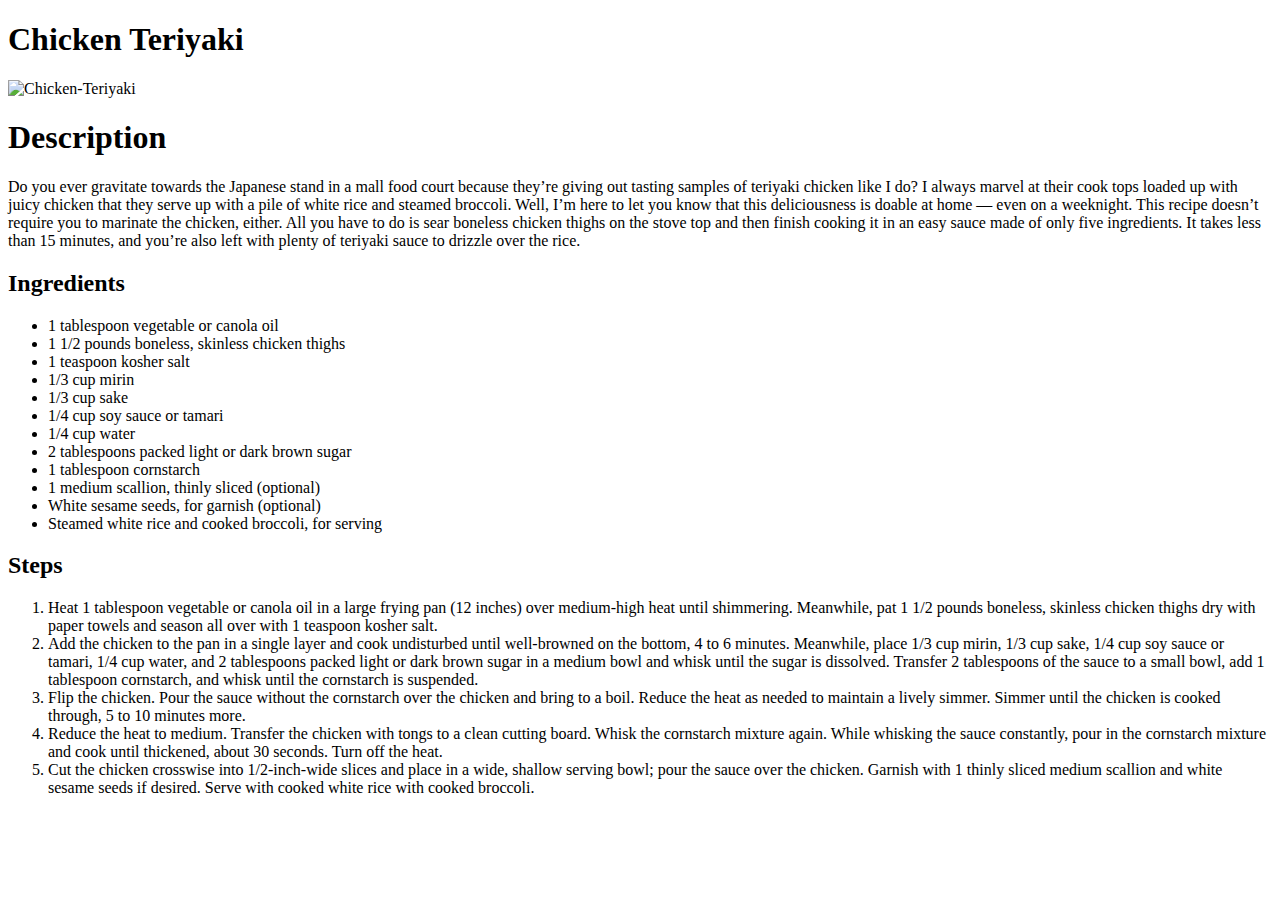
==== recipes/chicken-teriyaki.html @ aab975a1 "Recipes page completed" ====
<!DOCTYPE html>
<html lang="en">
<head>
    <meta charset="UTF-8">
    <meta name="viewport" content="width=device-width, initial-scale=1.0">
    <title>Chicken Teriyaki</title>
</head>
<body>
    <h1>Chicken Teriyaki</h1>
    <img style="height: 400px;" src="/odin-recipes/image/chicken-teriyaki-1200x1553.jpg" alt="Chicken-Teriyaki">
    <h1>Description</h1>
    <p>Do you ever gravitate towards the Japanese stand in a mall food court because they’re giving out tasting samples of teriyaki chicken like I do? I always marvel at their cook tops loaded up with juicy chicken that they serve up with a pile of white rice and steamed broccoli. Well, I’m here to let you know that this deliciousness is doable at home — even on a weeknight. This recipe doesn’t require you to marinate the chicken, either. All you have to do is sear boneless chicken thighs on the stove top and then finish cooking it in an easy sauce made of only five ingredients. It takes less than 15 minutes, and you’re also left with plenty of teriyaki sauce to drizzle over the rice.</p>
    <h2>Ingredients</h2>
    <ul>
        <li>1 tablespoon vegetable or canola oil</li>
        <li>1 1/2 pounds boneless, skinless chicken thighs</li>
        <li>1 teaspoon kosher salt</li>
        <li>1/3 cup mirin</li>
        <li>1/3 cup sake</li>
        <li>1/4 cup soy sauce or tamari</li>
        <li>1/4 cup water</li>
        <li>2 tablespoons packed light or dark brown sugar</li>
        <li>1 tablespoon cornstarch</li>
        <li>1 medium scallion, thinly sliced (optional)</li>
        <li>White sesame seeds, for garnish (optional)</li>
        <li>Steamed white rice and cooked broccoli, for serving</li>
    </ul>
    <h2>Steps</h2>
    <ol>
        <li>Heat 1 tablespoon vegetable or canola oil in a large frying pan (12 inches) over medium-high heat until shimmering. Meanwhile, pat 1 1/2 pounds boneless, skinless chicken thighs dry with paper towels and season all over with 1 teaspoon kosher salt.</li>
        
        <li>Add the chicken to the pan in a single layer and cook undisturbed until well-browned on the bottom, 4 to 6 minutes. Meanwhile, place 1/3 cup mirin, 1/3 cup sake, 1/4 cup soy sauce or tamari, 1/4 cup water, and 2 tablespoons packed light or dark brown sugar in a medium bowl and whisk until the sugar is dissolved. Transfer 2 tablespoons of the sauce to a small bowl, add 1 tablespoon cornstarch, and whisk until the cornstarch is suspended.</li>

        <li>Flip the chicken. Pour the sauce without the cornstarch over the chicken and bring to a boil. Reduce the heat as needed to maintain a lively simmer. Simmer until the chicken is cooked through, 5 to 10 minutes more.</li>
        
        <li>Reduce the heat to medium. Transfer the chicken with tongs to a clean cutting board. Whisk the cornstarch mixture again. While whisking the sauce constantly, pour in the cornstarch mixture and cook until thickened, about 30 seconds. Turn off the heat.</li>

        <li>Cut the chicken crosswise into 1/2-inch-wide slices and place in a wide, shallow serving bowl; pour the sauce over the chicken. Garnish with 1 thinly sliced medium scallion and white sesame seeds if desired. Serve with cooked white rice with cooked broccoli.</li>
    </ol>

</body>
</html>
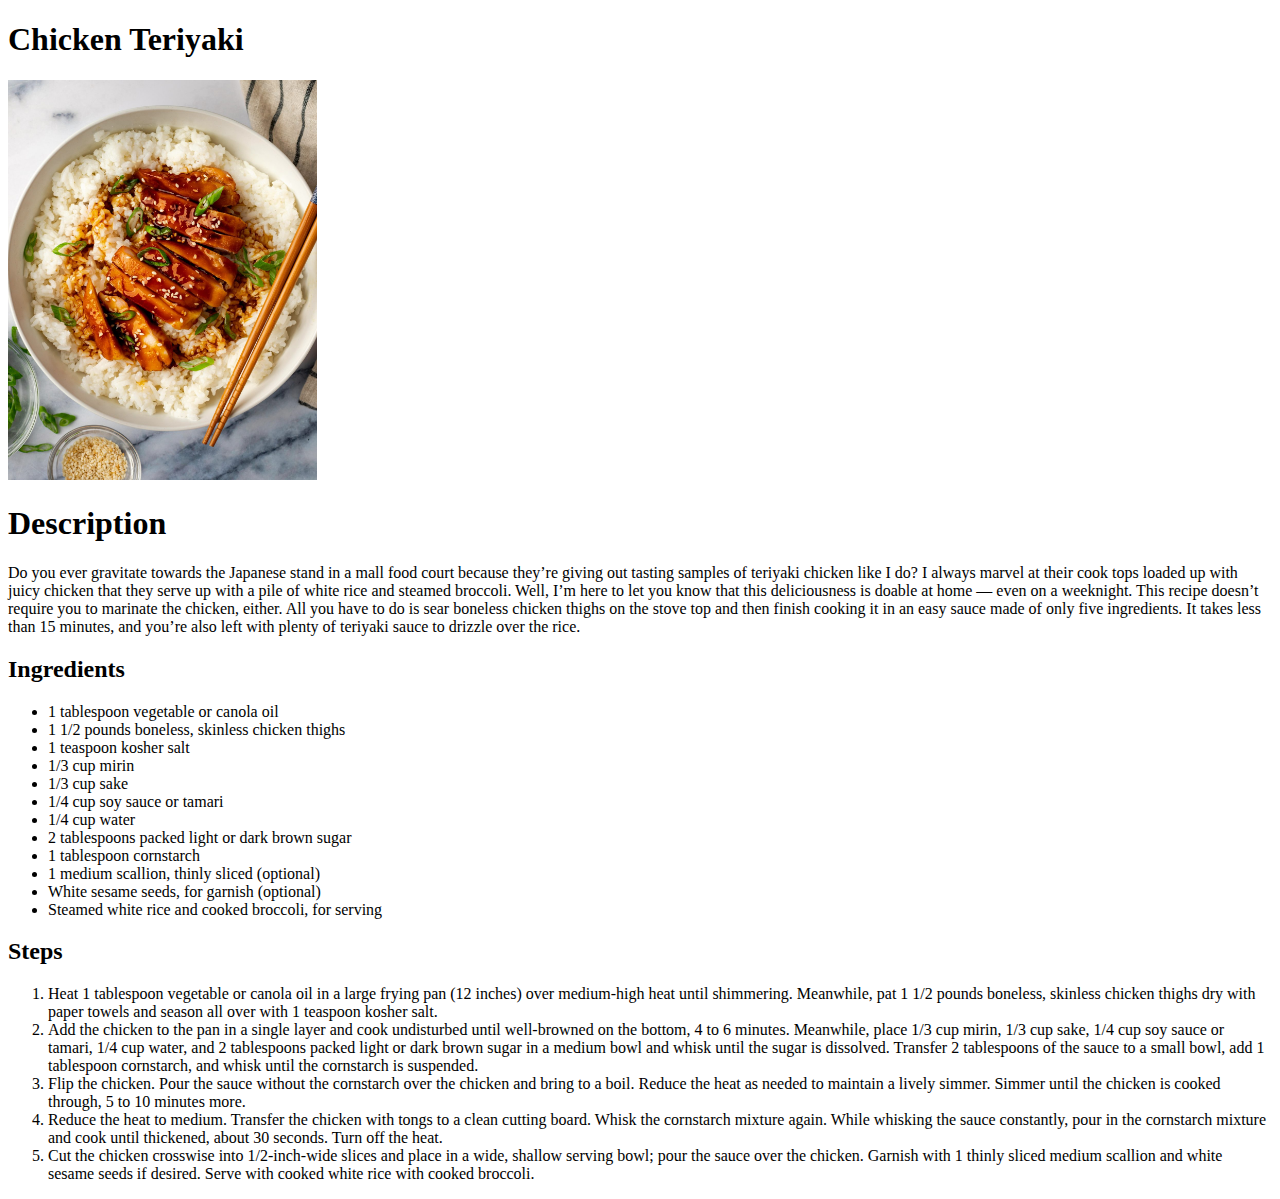
==== commit dd33d5e2: "Added + updated CSS styling for homepage(index.html)" ====
--- a/recipes/chicken-teriyaki.html
+++ b/recipes/chicken-teriyaki.html
@@ -4,10 +4,11 @@
     <meta charset="UTF-8">
     <meta name="viewport" content="width=device-width, initial-scale=1.0">
     <title>Chicken Teriyaki</title>
+    <link rel="stylesheet" href="style.css">
 </head>
 <body>
     <h1>Chicken Teriyaki</h1>
-    <img style="height: 400px;" src="/odin-recipes/image/chicken-teriyaki-1200x1553.jpg" alt="Chicken-Teriyaki">
+    <img style="height: 400px;" src="/image/chicken-teriyaki-1200x1553.jpg" alt="Chicken-Teriyaki">
     <h1>Description</h1>
     <p>Do you ever gravitate towards the Japanese stand in a mall food court because they’re giving out tasting samples of teriyaki chicken like I do? I always marvel at their cook tops loaded up with juicy chicken that they serve up with a pile of white rice and steamed broccoli. Well, I’m here to let you know that this deliciousness is doable at home — even on a weeknight. This recipe doesn’t require you to marinate the chicken, either. All you have to do is sear boneless chicken thighs on the stove top and then finish cooking it in an easy sauce made of only five ingredients. It takes less than 15 minutes, and you’re also left with plenty of teriyaki sauce to drizzle over the rice.</p>
     <h2>Ingredients</h2>
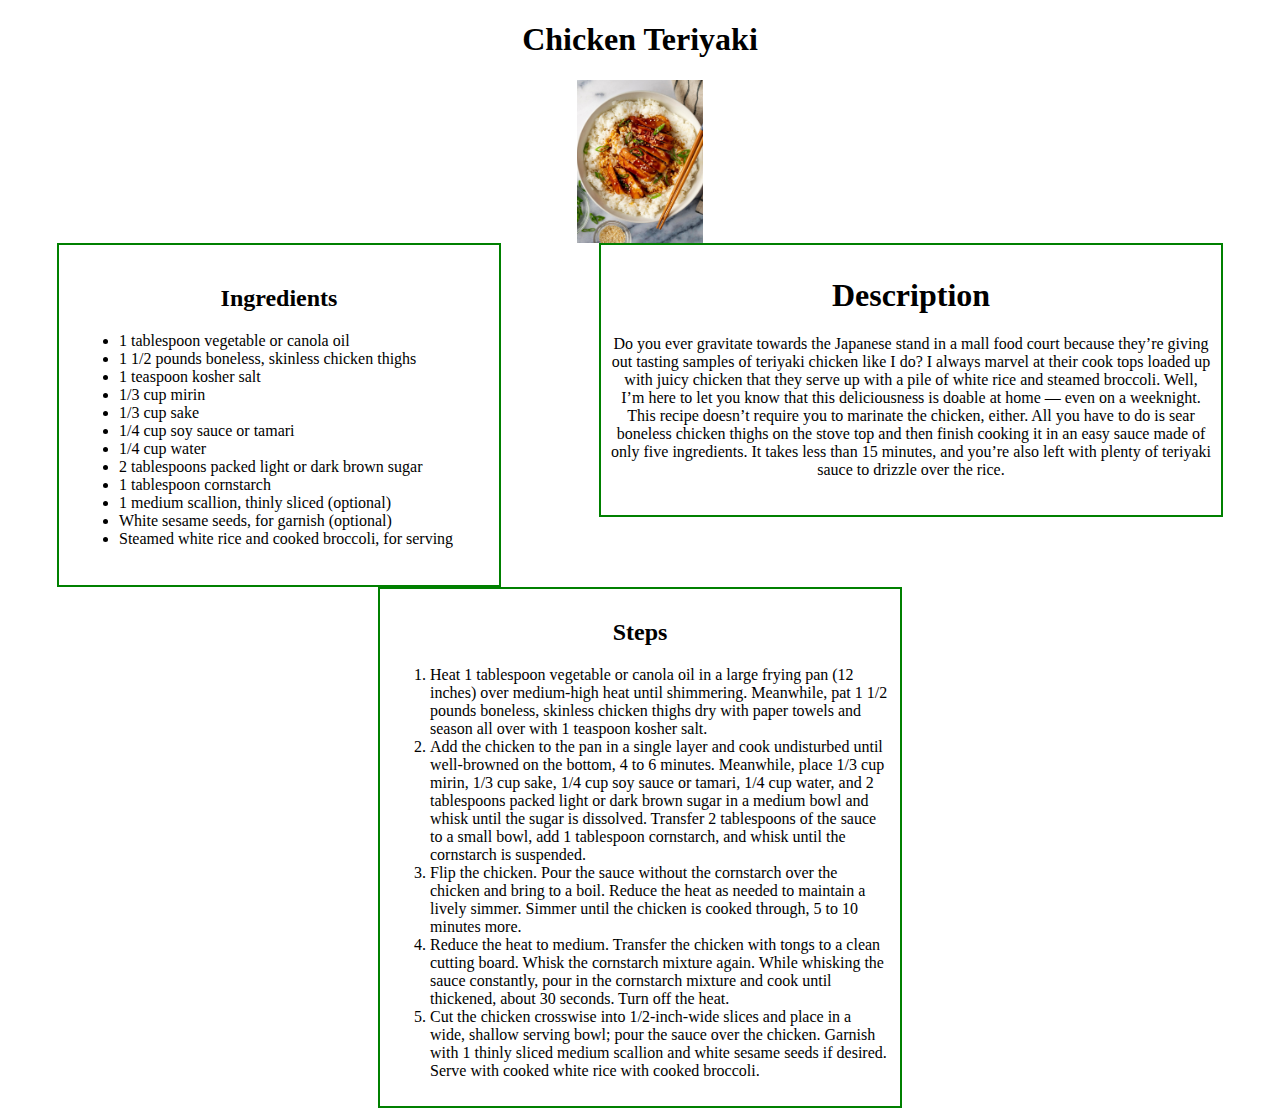
==== commit 549c1201: "padding/borders/margins/images/fonts/color changes" ====
--- a/recipes/chicken-teriyaki.html
+++ b/recipes/chicken-teriyaki.html
@@ -7,37 +7,45 @@
     <link rel="stylesheet" href="style.css">
 </head>
 <body>
-    <h1>Chicken Teriyaki</h1>
-    <img style="height: 400px;" src="/image/chicken-teriyaki-1200x1553.jpg" alt="Chicken-Teriyaki">
-    <h1>Description</h1>
-    <p>Do you ever gravitate towards the Japanese stand in a mall food court because they’re giving out tasting samples of teriyaki chicken like I do? I always marvel at their cook tops loaded up with juicy chicken that they serve up with a pile of white rice and steamed broccoli. Well, I’m here to let you know that this deliciousness is doable at home — even on a weeknight. This recipe doesn’t require you to marinate the chicken, either. All you have to do is sear boneless chicken thighs on the stove top and then finish cooking it in an easy sauce made of only five ingredients. It takes less than 15 minutes, and you’re also left with plenty of teriyaki sauce to drizzle over the rice.</p>
-    <h2>Ingredients</h2>
-    <ul>
-        <li>1 tablespoon vegetable or canola oil</li>
-        <li>1 1/2 pounds boneless, skinless chicken thighs</li>
-        <li>1 teaspoon kosher salt</li>
-        <li>1/3 cup mirin</li>
-        <li>1/3 cup sake</li>
-        <li>1/4 cup soy sauce or tamari</li>
-        <li>1/4 cup water</li>
-        <li>2 tablespoons packed light or dark brown sugar</li>
-        <li>1 tablespoon cornstarch</li>
-        <li>1 medium scallion, thinly sliced (optional)</li>
-        <li>White sesame seeds, for garnish (optional)</li>
-        <li>Steamed white rice and cooked broccoli, for serving</li>
-    </ul>
-    <h2>Steps</h2>
-    <ol>
-        <li>Heat 1 tablespoon vegetable or canola oil in a large frying pan (12 inches) over medium-high heat until shimmering. Meanwhile, pat 1 1/2 pounds boneless, skinless chicken thighs dry with paper towels and season all over with 1 teaspoon kosher salt.</li>
+    <div class="salmon">
+        <h1 class="header">Chicken Teriyaki</h1>
+        <img class="teriyaki-img" src="../image/chicken-teriyaki-1200x1553.jpg" alt="Chicken-Teriyaki">
+        <div class="container">
+            <div class="ingredient">
+                <h2 class="ingredients">Ingredients</h2>
+                <ul>
+                    <li>1 tablespoon vegetable or canola oil</li>
+                    <li>1 1/2 pounds boneless, skinless chicken thighs</li>
+                    <li>1 teaspoon kosher salt</li>
+                    <li>1/3 cup mirin</li>
+                    <li>1/3 cup sake</li>
+                    <li>1/4 cup soy sauce or tamari</li>
+                    <li>1/4 cup water</li>
+                    <li>2 tablespoons packed light or dark brown sugar</li>
+                    <li>1 tablespoon cornstarch</li>
+                    <li>1 medium scallion, thinly sliced (optional)</li>
+                    <li>White sesame seeds, for garnish (optional)</li>
+                    <li>Steamed white rice and cooked broccoli, for serving</li>
+                </ul>
+            </div>
+            <div class="description">
+                <h1>Description</h1>
+                <p>Do you ever gravitate towards the Japanese stand in a mall food court because they’re giving out tasting samples of teriyaki chicken like I do? I always marvel at their cook tops loaded up with juicy chicken that they serve up with a pile of white rice and steamed broccoli. Well, I’m here to let you know that this deliciousness is doable at home — even on a weeknight. This recipe doesn’t require you to marinate the chicken, either. All you have to do is sear boneless chicken thighs on the stove top and then finish cooking it in an easy sauce made of only five ingredients. It takes less than 15 minutes, and you’re also left with plenty of teriyaki sauce to drizzle over the rice.</p>
+            </div>
+            <div class="step">
+                <h2 class="steps">Steps</h2>
+                <ol>
+                    <li>Heat 1 tablespoon vegetable or canola oil in a large frying pan (12 inches) over medium-high heat until shimmering. Meanwhile, pat 1 1/2 pounds boneless, skinless chicken thighs dry with paper towels and season all over with 1 teaspoon kosher salt.</li>
         
-        <li>Add the chicken to the pan in a single layer and cook undisturbed until well-browned on the bottom, 4 to 6 minutes. Meanwhile, place 1/3 cup mirin, 1/3 cup sake, 1/4 cup soy sauce or tamari, 1/4 cup water, and 2 tablespoons packed light or dark brown sugar in a medium bowl and whisk until the sugar is dissolved. Transfer 2 tablespoons of the sauce to a small bowl, add 1 tablespoon cornstarch, and whisk until the cornstarch is suspended.</li>
-
-        <li>Flip the chicken. Pour the sauce without the cornstarch over the chicken and bring to a boil. Reduce the heat as needed to maintain a lively simmer. Simmer until the chicken is cooked through, 5 to 10 minutes more.</li>
+                    <li>Add the chicken to the pan in a single layer and cook undisturbed until well-browned on the bottom, 4 to 6 minutes. Meanwhile, place 1/3 cup mirin, 1/3 cup sake, 1/4 cup soy sauce or tamari, 1/4 cup water, and 2 tablespoons packed light or dark brown sugar in a medium bowl and whisk until the sugar is dissolved. Transfer 2 tablespoons of the sauce to a small bowl, add 1 tablespoon cornstarch, and whisk until the cornstarch is suspended.</li>
+                    <li>Flip the chicken. Pour the sauce without the cornstarch over the chicken and bring to a boil. Reduce the heat as needed to maintain a lively simmer. Simmer until the chicken is cooked through, 5 to 10 minutes more.</li>
         
-        <li>Reduce the heat to medium. Transfer the chicken with tongs to a clean cutting board. Whisk the cornstarch mixture again. While whisking the sauce constantly, pour in the cornstarch mixture and cook until thickened, about 30 seconds. Turn off the heat.</li>
-
-        <li>Cut the chicken crosswise into 1/2-inch-wide slices and place in a wide, shallow serving bowl; pour the sauce over the chicken. Garnish with 1 thinly sliced medium scallion and white sesame seeds if desired. Serve with cooked white rice with cooked broccoli.</li>
-    </ol>
+                    <li>Reduce the heat to medium. Transfer the chicken with tongs to a clean cutting board. Whisk the cornstarch mixture again. While whisking the sauce constantly, pour in the cornstarch mixture and cook until thickened, about 30 seconds. Turn off the heat.</li>
+                    <li>Cut the chicken crosswise into 1/2-inch-wide slices and place in a wide, shallow serving bowl; pour the sauce over the chicken. Garnish with 1 thinly sliced medium scallion and white sesame seeds if desired. Serve with cooked white rice with cooked broccoli.</li>
+                </ol>
+            </div>
+        </div>
+    </div>
 
 </body>
 </html>--- a/recipes/style.css
+++ b/recipes/style.css
@@ -0,0 +1,74 @@
+.description{
+    border: solid 2px green;
+    padding: 10px;
+    text-align: center;
+    width: 600px;
+    height: 250px;
+}
+
+.container{
+    display: flex;
+    flex-flow: row wrap;
+    justify-content: space-around;
+}
+
+.ingredient{
+    border: 2px solid green;
+    padding: 20px;
+    height: 300px;
+    width: 400px;
+}
+
+.step{
+    border: 2px solid green;
+    width: 500px;
+    padding: 10px;
+}
+
+.ingredients{
+    text-align: center;
+}
+
+.steps{
+    text-align: center;
+}
+.teriyaki-img{
+    width: 10%;
+    display: block;
+    margin-left: auto;
+    margin-right: auto;
+}
+.salmon-img{
+    width: 15%;
+    display: block;
+    margin-left: auto;
+    margin-right: auto;
+}
+
+.shrimp-img{
+    width: 20%;
+    display: block;
+    margin-left: auto;
+    margin-right: auto;
+}
+
+
+
+.salmon::before{
+    content: '';
+    background-image: url(/image/top-view-fresh-delicious-chinese-food-dark-background.jpg);
+    background-repeat: no-repeat;
+    background-position: center;
+    background-attachment: fixed;
+    background-size: cover;
+    height: 100vh;
+    position: absolute;
+    top: 0;
+    left: 0;
+    right: 0;
+    bottom: 0;
+    opacity: 0.1;
+}
+.header{
+    text-align: center;
+}